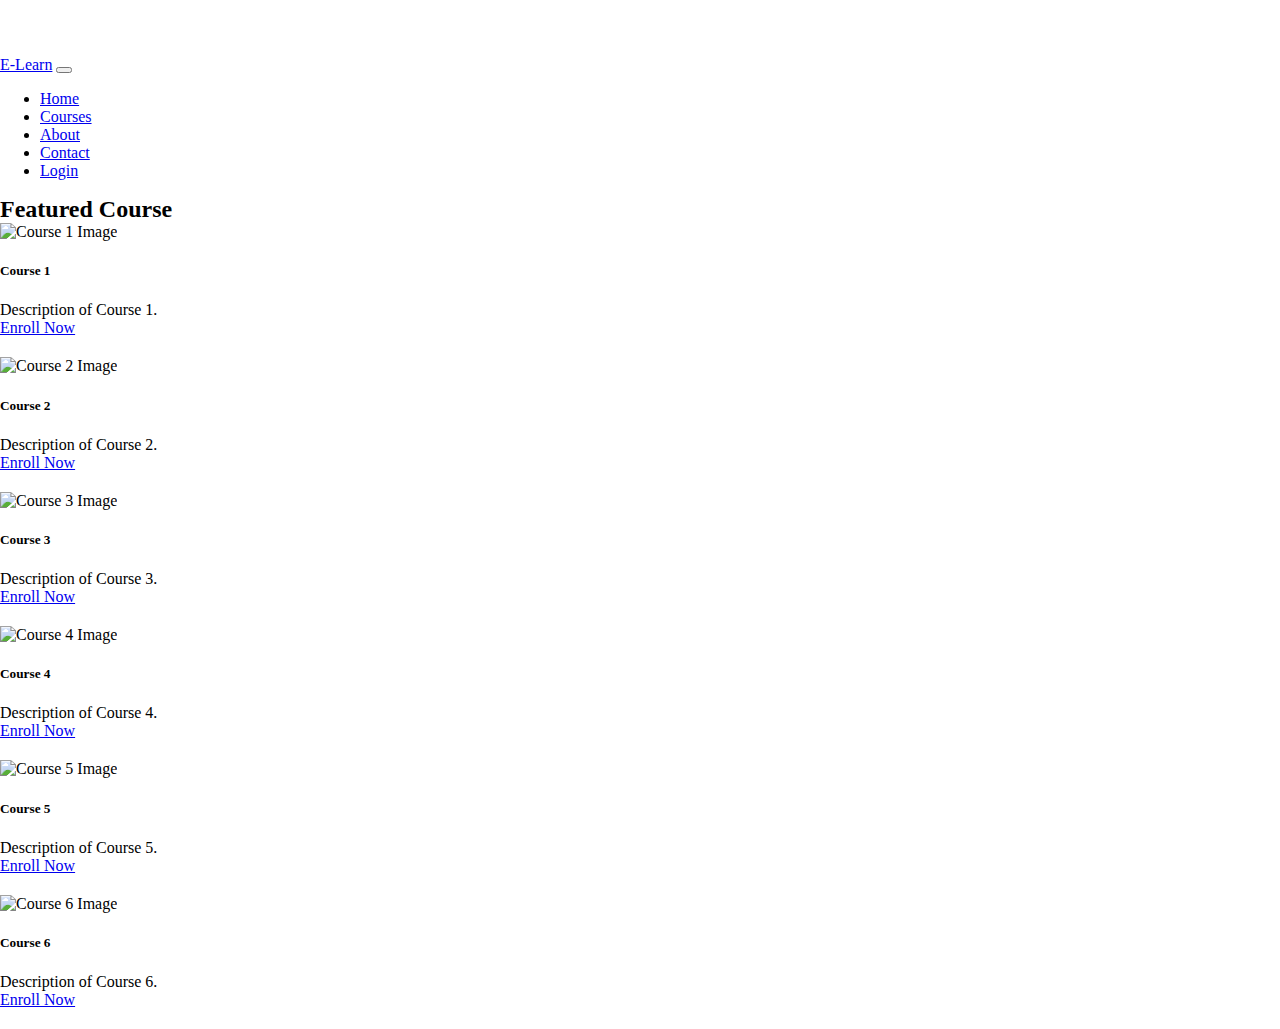
==== index.html @ 9f89cd89 "login added" ====
<!DOCTYPE html>
<html lang="en">
<head>
    <meta charset="UTF-8">
    <meta name="viewport" content="width=device-width, initial-scale=1, shrink-to-fit=no">
    <title>E-Learn</title>
    <link href="https://cdn.jsdelivr.net/npm/bootstrap@5.3.2/dist/css/bootstrap.min.css" rel="stylesheet" integrity="sha384-T3c6CoIi6uLrA9TneNEoa7RxnatzjcDSCmG1MXxSR1GAsXEV/Dwwykc2MPK8M2HN" crossorigin="anonymous">
    <script src="https://cdn.jsdelivr.net/npm/bootstrap@5.3.2/dist/js/bootstrap.bundle.min.js" integrity="sha384-C6RzsynM9kWDrMNeT87bh95OGNyZPhcTNXj1NW7RuBCsyN/o0jlpcV8Qyq46cDfL" crossorigin="anonymous"></script>
    <link href="index.css" rel="stylesheet">

</head>
<body>

<!-- Navigation Bar -->
<nav class="navbar navbar-expand-lg navbar-dark bg-dark fixed-top">
    <a class="navbar-brand" href="#">E-Learn</a>
    <button class="navbar-toggler" type="button" data-toggle="collapse" data-target="#navbarResponsive" aria-controls="navbarResponsive" aria-expanded="false" aria-label="Toggle navigation">
        <span class="navbar-toggler-icon"></span>
    </button>
    <div class="collapse navbar-collapse" id="navbarResponsive">
        <ul class="navbar-nav ml-auto">
            <li class="nav-item active">
                <a class="nav-link" href="index.html">Home</a>
            </li>
            <li class="nav-item">
                <a class="nav-link" href="Courses.html">Courses</a>
            </li>
            <li class="nav-item">
                <a class="nav-link" href="About.html">About</a>
            </li>
            <li class="nav-item">
                <a class="nav-link" href="Contact.html">Contact</a>
            </li>
            <li class="nav-item">
                <a class="nav-link" href="login.html">Login</a>
            </li>
        </ul>
    </div>
</nav>

<!-- Page Content -->
<div class="container">

    <!-- Featured Course Section -->
    <div class="row mt-4">
        <div class="col-lg-12">
            <h2 class="text-center">Featured Course</h2>
            <!-- Add featured course content here -->
        </div>
    </div>

    <!-- Course Cards Section -->
    <div class="row mt-4">
        <div class="col-lg-4">
            <div class="card course-card">
                <img src="course1.jpg" class="card-img-top" alt="Course 1 Image">
                <div class="card-body">
                    <h5 class="card-title">Course 1</h5>
                    <p class="card-text">Description of Course 1.</p>
                    <a href="#" class="btn btn-primary">Enroll Now</a>
                </div>
            </div>
        </div>
        <div class="col-lg-4">
            <div class="card course-card">
                <img src="course2.jpg" class="card-img-top" alt="Course 2 Image">
                <div class="card-body">
                    <h5 class="card-title">Course 2</h5>
                    <p class="card-text">Description of Course 2.</p>
                    <a href="#" class="btn btn-primary">Enroll Now</a>
                </div>
            </div>
        </div>
        <div class="col-lg-4">
            <div class="card course-card">
                <img src="course3.jpg" class="card-img-top" alt="Course 3 Image">
                <div class="card-body">
                    <h5 class="card-title">Course 3</h5>
                    <p class="card-text">Description of Course 3.</p>
                    <a href="#" class="btn btn-primary">Enroll Now</a>
                </div>
            </div>
        </div>
    </div>

    <div class="row mt-4">
        <div class="col-lg-4">
            <div class="card course-card">
                <img src="course4.jpg" class="card-img-top" alt="Course 4 Image">
                <div class="card-body">
                    <h5 class="card-title">Course 4</h5>
                    <p class="card-text">Description of Course 4.</p>
                    <a href="#" class="btn btn-primary">Enroll Now</a>
                </div>
            </div>
        </div>
        <div class="col-lg-4">
            <div class="card course-card">
                <img src="course5.jpg" class="card-img-top" alt="Course 5 Image">
                <div class="card-body">
                    <h5 class="card-title">Course 5</h5>
                    <p class="card-text">Description of Course 5.</p>
                    <a href="#" class="btn btn-primary">Enroll Now</a>
                </div>
            </div>
        </div>
        <div class="col-lg-4">
            <div class="card course-card">
                <img src="course6.jpg" class="card-img-top" alt="Course 6 Image">
                <div class="card-body">
                    <h5 class="card-title">Course 6</h5>
                    <p class="card-text">Description of Course 6.</p>
                    <a href="#" class="btn btn-primary">Enroll Now</a>
                </div>
            </div>
        </div>
    </div>

</div>

</body>
</html>
---- index.css ----
/* Reset some default margin and padding */
body, h1, h2, h3, p {
    margin: 0;
    padding: 0;
}

body {
    padding-top: 56px; /* Adjusted for fixed navbar */
}

.course-card {
    margin-bottom: 20px;
}

.login-container {
    max-width: 400px;
    margin: 50px auto;
}
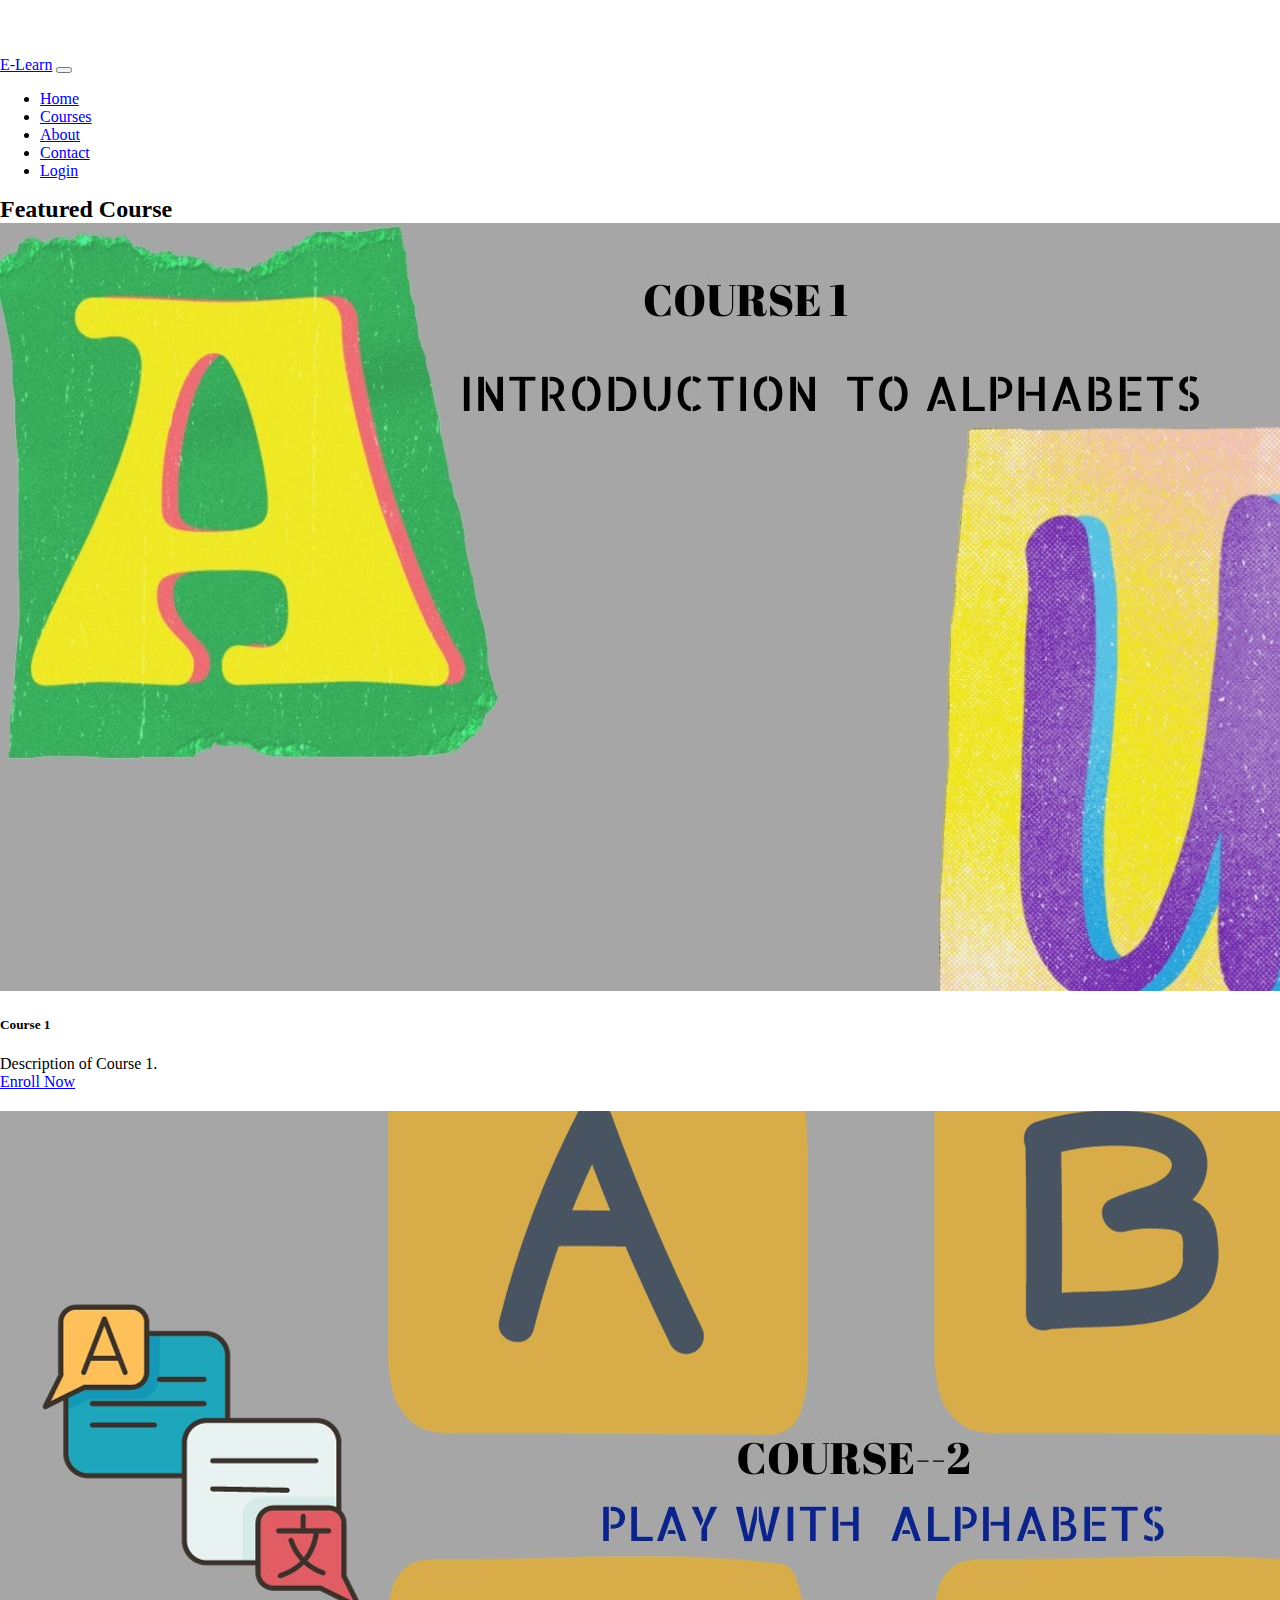
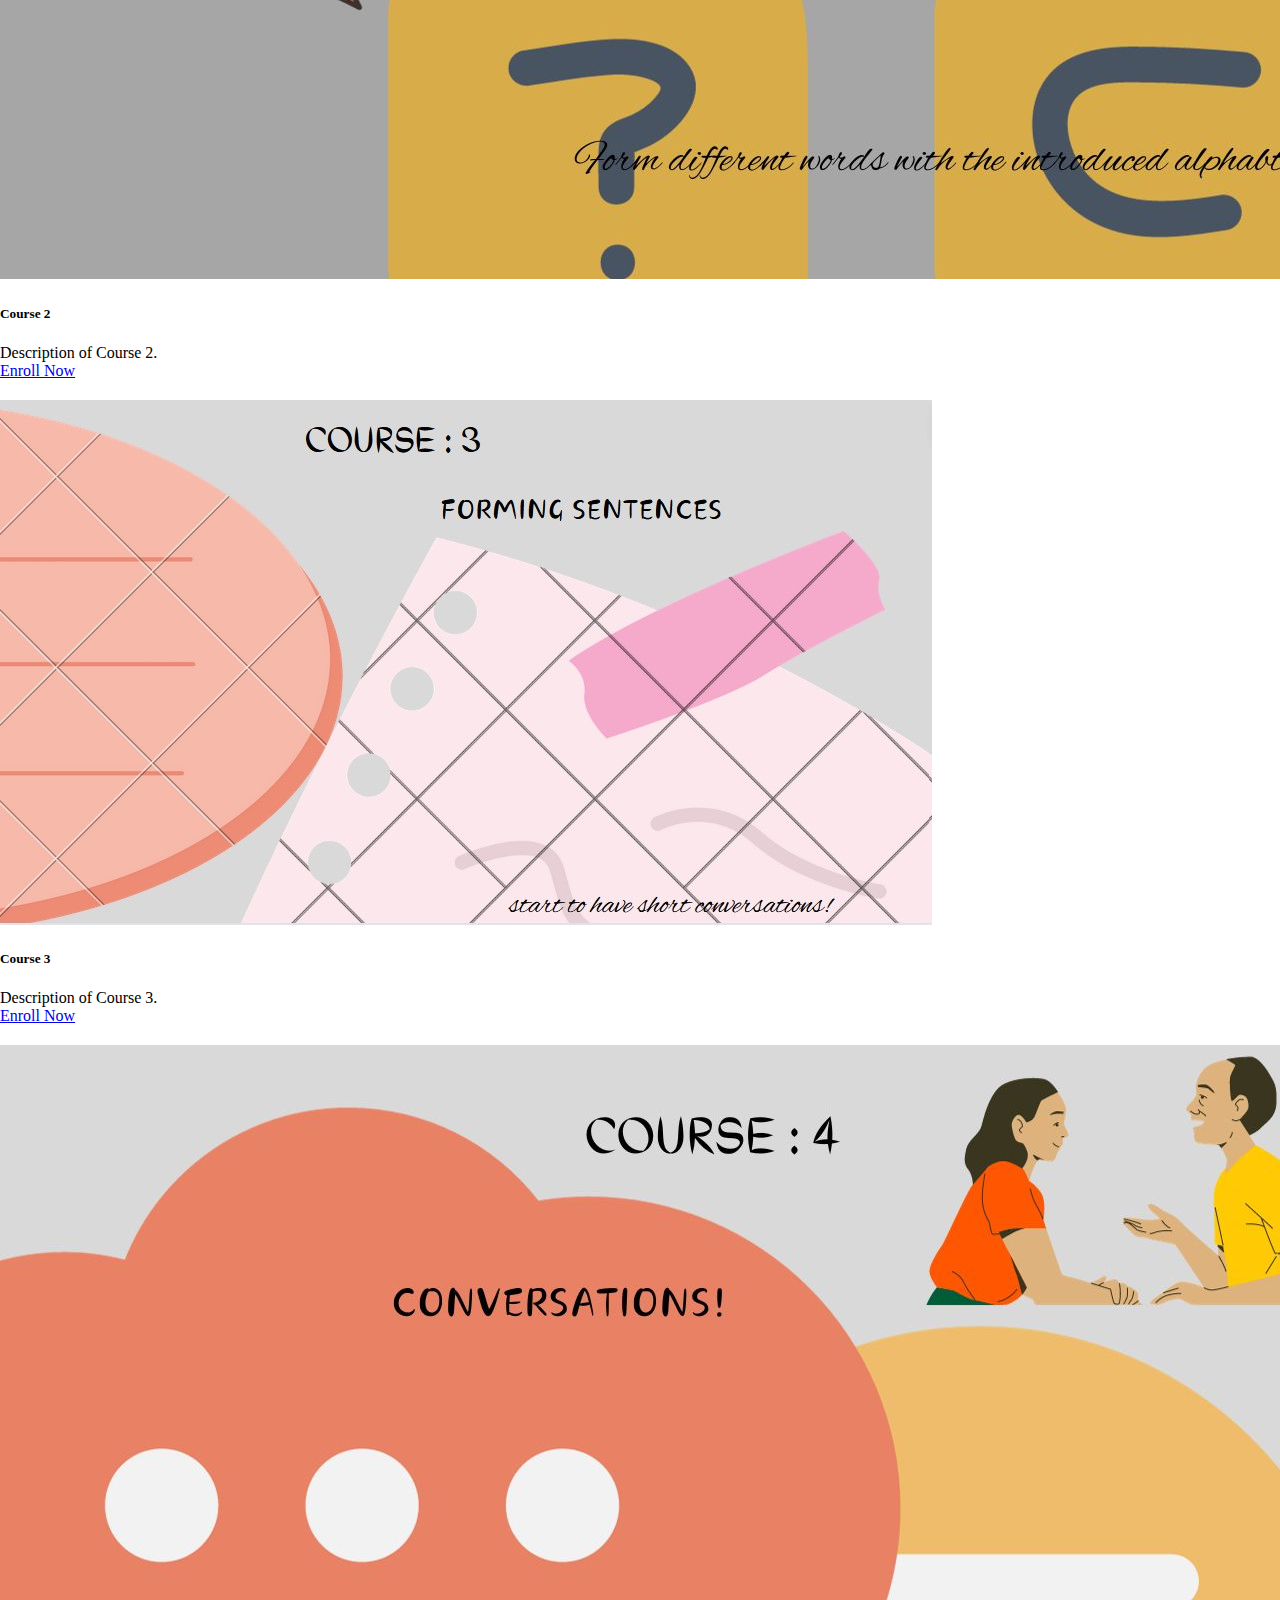
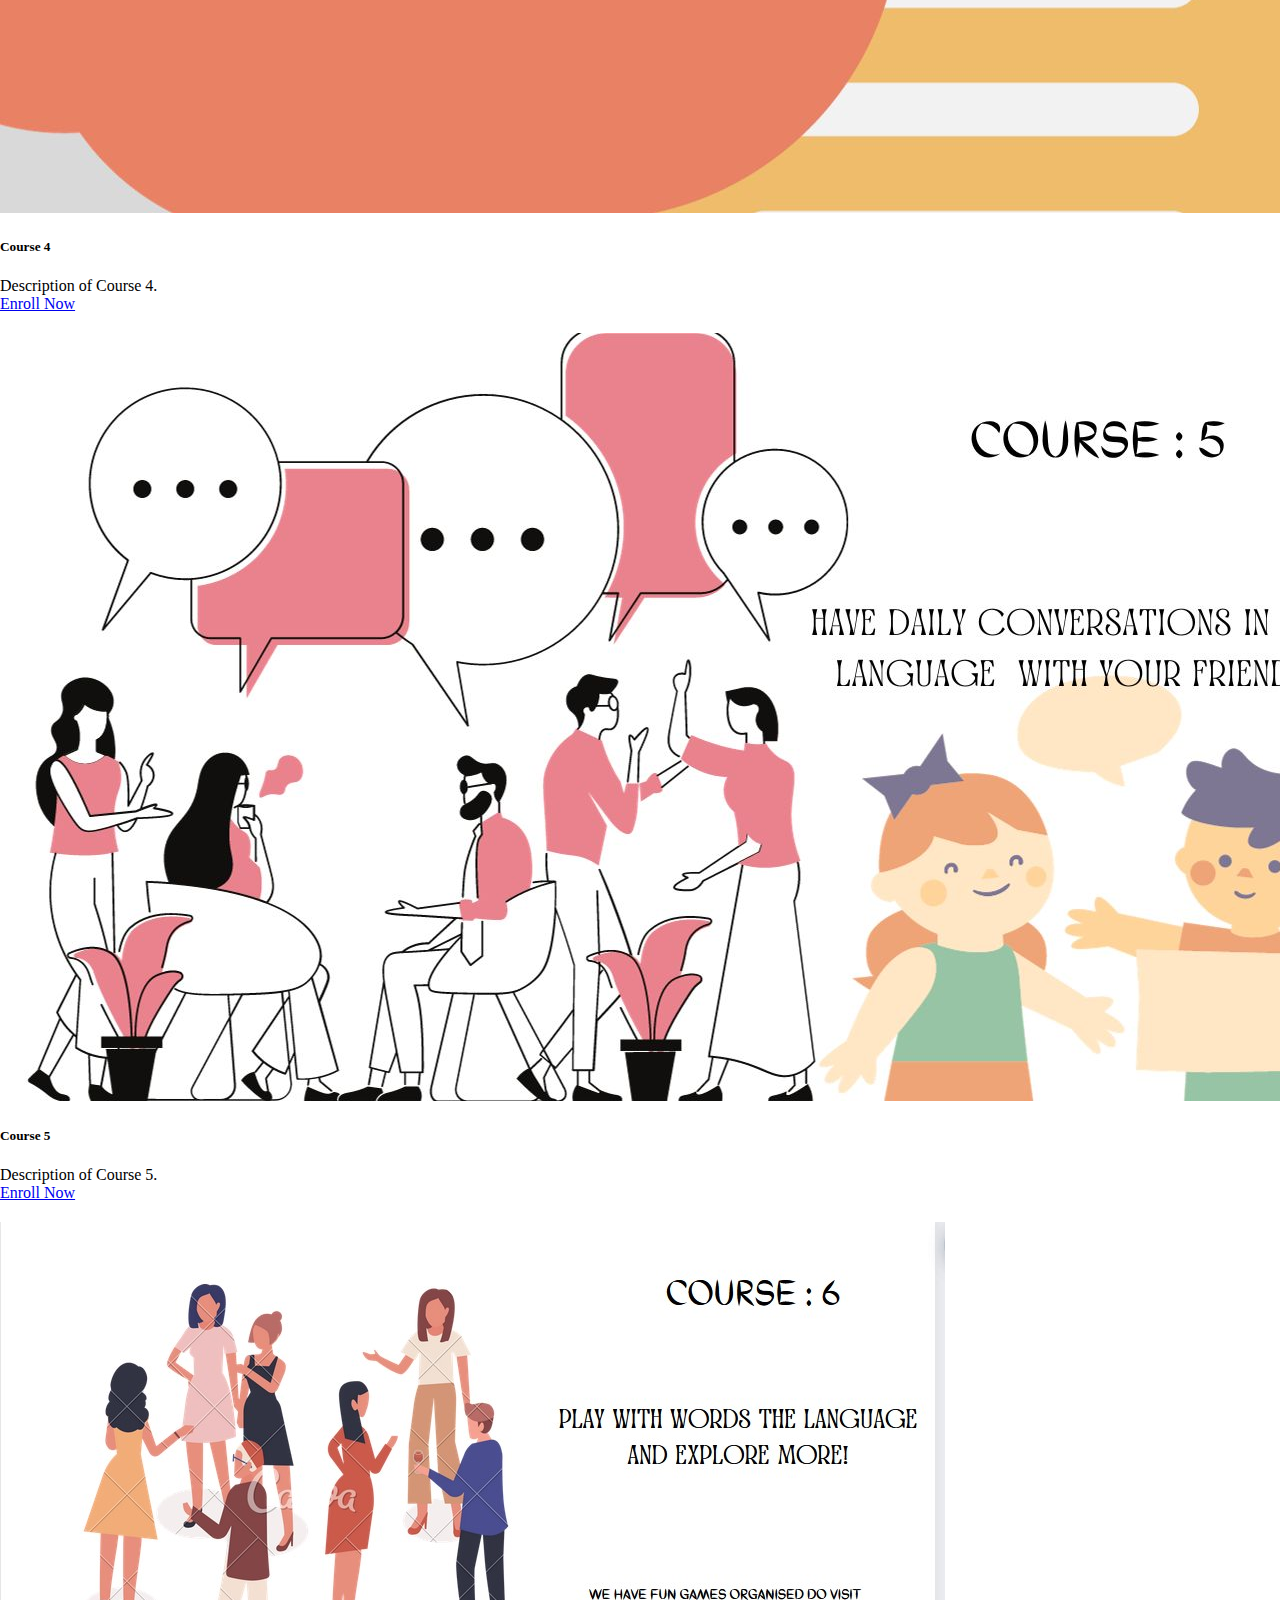
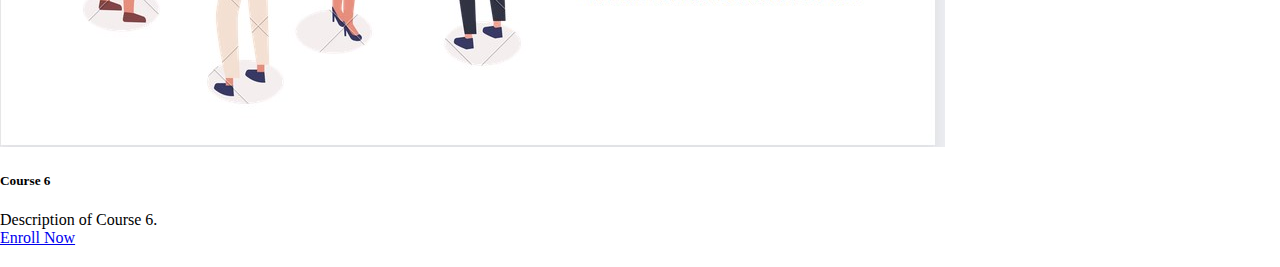
==== commit eabf9667: "fixed db handeling" ====
--- a/index.html
+++ b/index.html
@@ -5,16 +5,16 @@
     <meta name="viewport" content="width=device-width, initial-scale=1, shrink-to-fit=no">
     <title>E-Learn</title>
     <link href="https://cdn.jsdelivr.net/npm/bootstrap@5.3.2/dist/css/bootstrap.min.css" rel="stylesheet" integrity="sha384-T3c6CoIi6uLrA9TneNEoa7RxnatzjcDSCmG1MXxSR1GAsXEV/Dwwykc2MPK8M2HN" crossorigin="anonymous">
+    <script src="https://code.jquery.com/jquery-3.6.0.min.js" integrity="sha384-Gn5384xqQ1aoWXA+058RXPxPg6fy4IWvTNh0E263XmFcJlSAwiGgFAW/dAiS6JXm" crossorigin="anonymous"></script>
     <script src="https://cdn.jsdelivr.net/npm/bootstrap@5.3.2/dist/js/bootstrap.bundle.min.js" integrity="sha384-C6RzsynM9kWDrMNeT87bh95OGNyZPhcTNXj1NW7RuBCsyN/o0jlpcV8Qyq46cDfL" crossorigin="anonymous"></script>
     <link href="index.css" rel="stylesheet">
-
 </head>
 <body>
 
 <!-- Navigation Bar -->
 <nav class="navbar navbar-expand-lg navbar-dark bg-dark fixed-top">
-    <a class="navbar-brand" href="#">E-Learn</a>
-    <button class="navbar-toggler" type="button" data-toggle="collapse" data-target="#navbarResponsive" aria-controls="navbarResponsive" aria-expanded="false" aria-label="Toggle navigation">
+    <a class="navbar-brand" href="index.html">E-Learn</a>
+    <button class="navbar-toggler" type="button" data-bs-toggle="collapse" data-bs-target="#navbarResponsive" aria-controls="navbarResponsive" aria-expanded="false" aria-label="Toggle navigation">
         <span class="navbar-toggler-icon"></span>
     </button>
     <div class="collapse navbar-collapse" id="navbarResponsive">
@@ -53,7 +53,7 @@
     <div class="row mt-4">
         <div class="col-lg-4">
             <div class="card course-card">
-                <img src="course1.jpg" class="card-img-top" alt="Course 1 Image">
+                <img src="/COURSE 1.jpg" class="card-img-top" alt="Course 1 Image">
                 <div class="card-body">
                     <h5 class="card-title">Course 1</h5>
                     <p class="card-text">Description of Course 1.</p>
@@ -63,7 +63,7 @@
         </div>
         <div class="col-lg-4">
             <div class="card course-card">
-                <img src="course2.jpg" class="card-img-top" alt="Course 2 Image">
+                <img src="/COURSE 2.jpg" class="card-img-top" alt="Course 2 Image">
                 <div class="card-body">
                     <h5 class="card-title">Course 2</h5>
                     <p class="card-text">Description of Course 2.</p>
@@ -73,7 +73,7 @@
         </div>
         <div class="col-lg-4">
             <div class="card course-card">
-                <img src="course3.jpg" class="card-img-top" alt="Course 3 Image">
+                <img src="/COURSE 3.jpg" class="card-img-top" alt="Course 3 Image">
                 <div class="card-body">
                     <h5 class="card-title">Course 3</h5>
                     <p class="card-text">Description of Course 3.</p>
@@ -81,12 +81,9 @@
                 </div>
             </div>
         </div>
-    </div>
-
-    <div class="row mt-4">
         <div class="col-lg-4">
             <div class="card course-card">
-                <img src="course4.jpg" class="card-img-top" alt="Course 4 Image">
+                <img src="/COURSE 4.jpg" class="card-img-top" alt="Course 4 Image">
                 <div class="card-body">
                     <h5 class="card-title">Course 4</h5>
                     <p class="card-text">Description of Course 4.</p>
@@ -96,7 +93,7 @@
         </div>
         <div class="col-lg-4">
             <div class="card course-card">
-                <img src="course5.jpg" class="card-img-top" alt="Course 5 Image">
+                <img src="/COURSE 5.jpg" class="card-img-top" alt="Course 5 Image">
                 <div class="card-body">
                     <h5 class="card-title">Course 5</h5>
                     <p class="card-text">Description of Course 5.</p>
@@ -106,7 +103,7 @@
         </div>
         <div class="col-lg-4">
             <div class="card course-card">
-                <img src="course6.jpg" class="card-img-top" alt="Course 6 Image">
+                <img src="/COURSE 6.jpg" class="card-img-top" alt="Course 6 Image">
                 <div class="card-body">
                     <h5 class="card-title">Course 6</h5>
                     <p class="card-text">Description of Course 6.</p>
@@ -114,6 +111,7 @@
                 </div>
             </div>
         </div>
+        <!-- Add more course cards as needed -->
     </div>
 
 </div>
--- a/index.css
+++ b/index.css
@@ -16,3 +16,6 @@
     max-width: 400px;
     margin: 50px auto;
 }
+.navbar navbar-expand-lg navbar-dark bg-dark fixed-top{
+    color: royalblue !important;
+}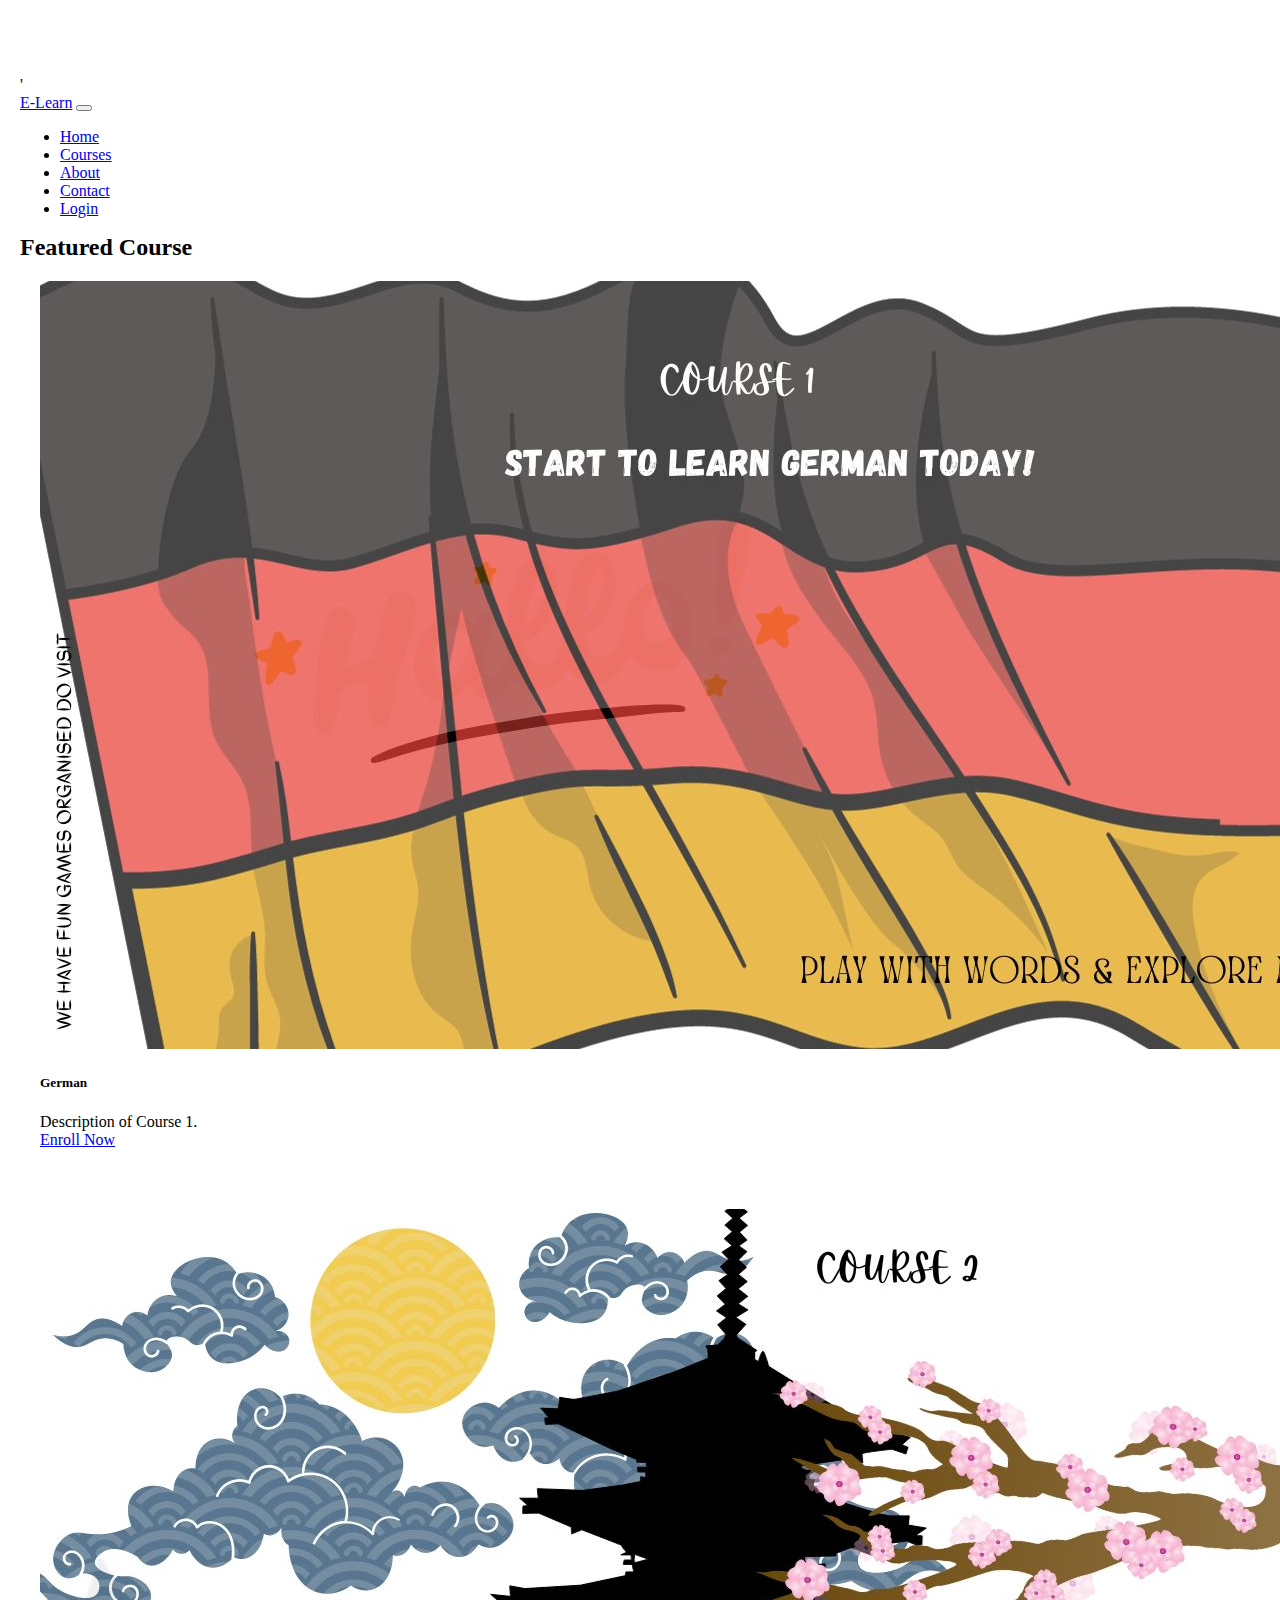
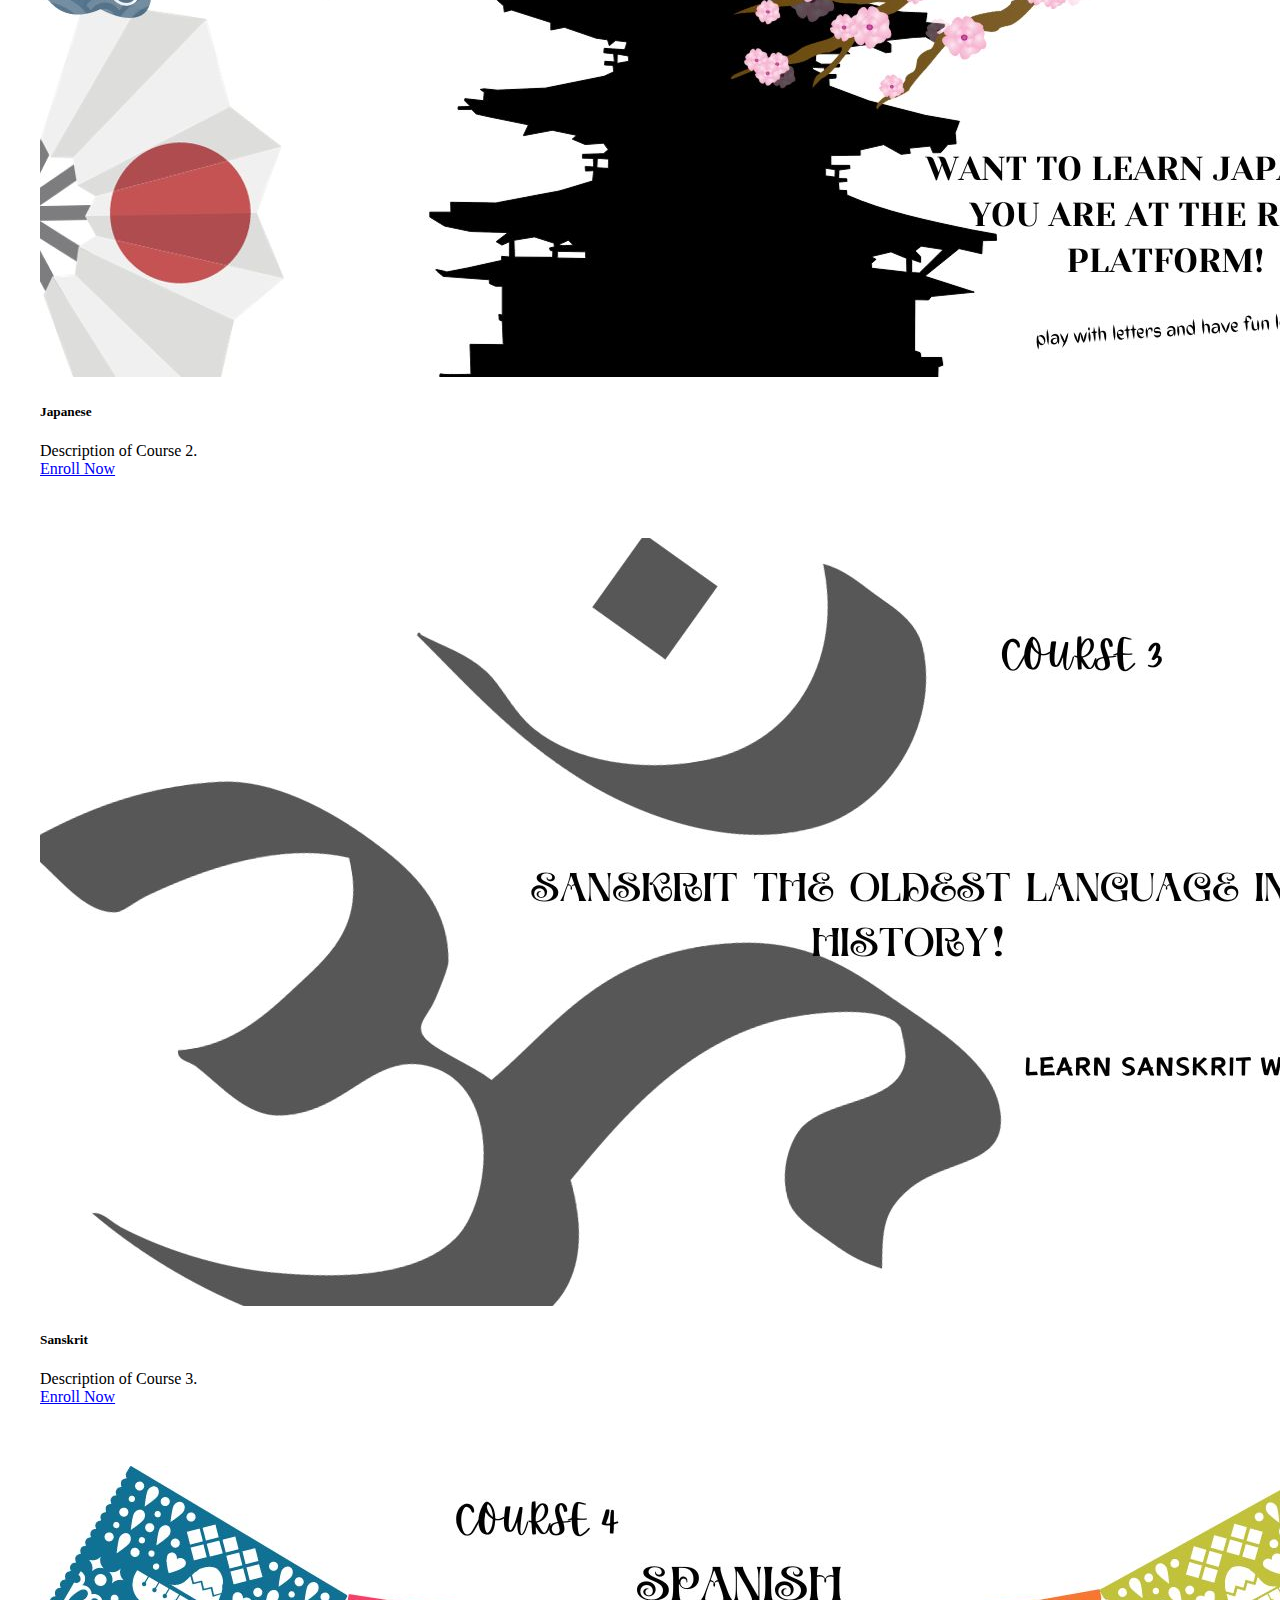
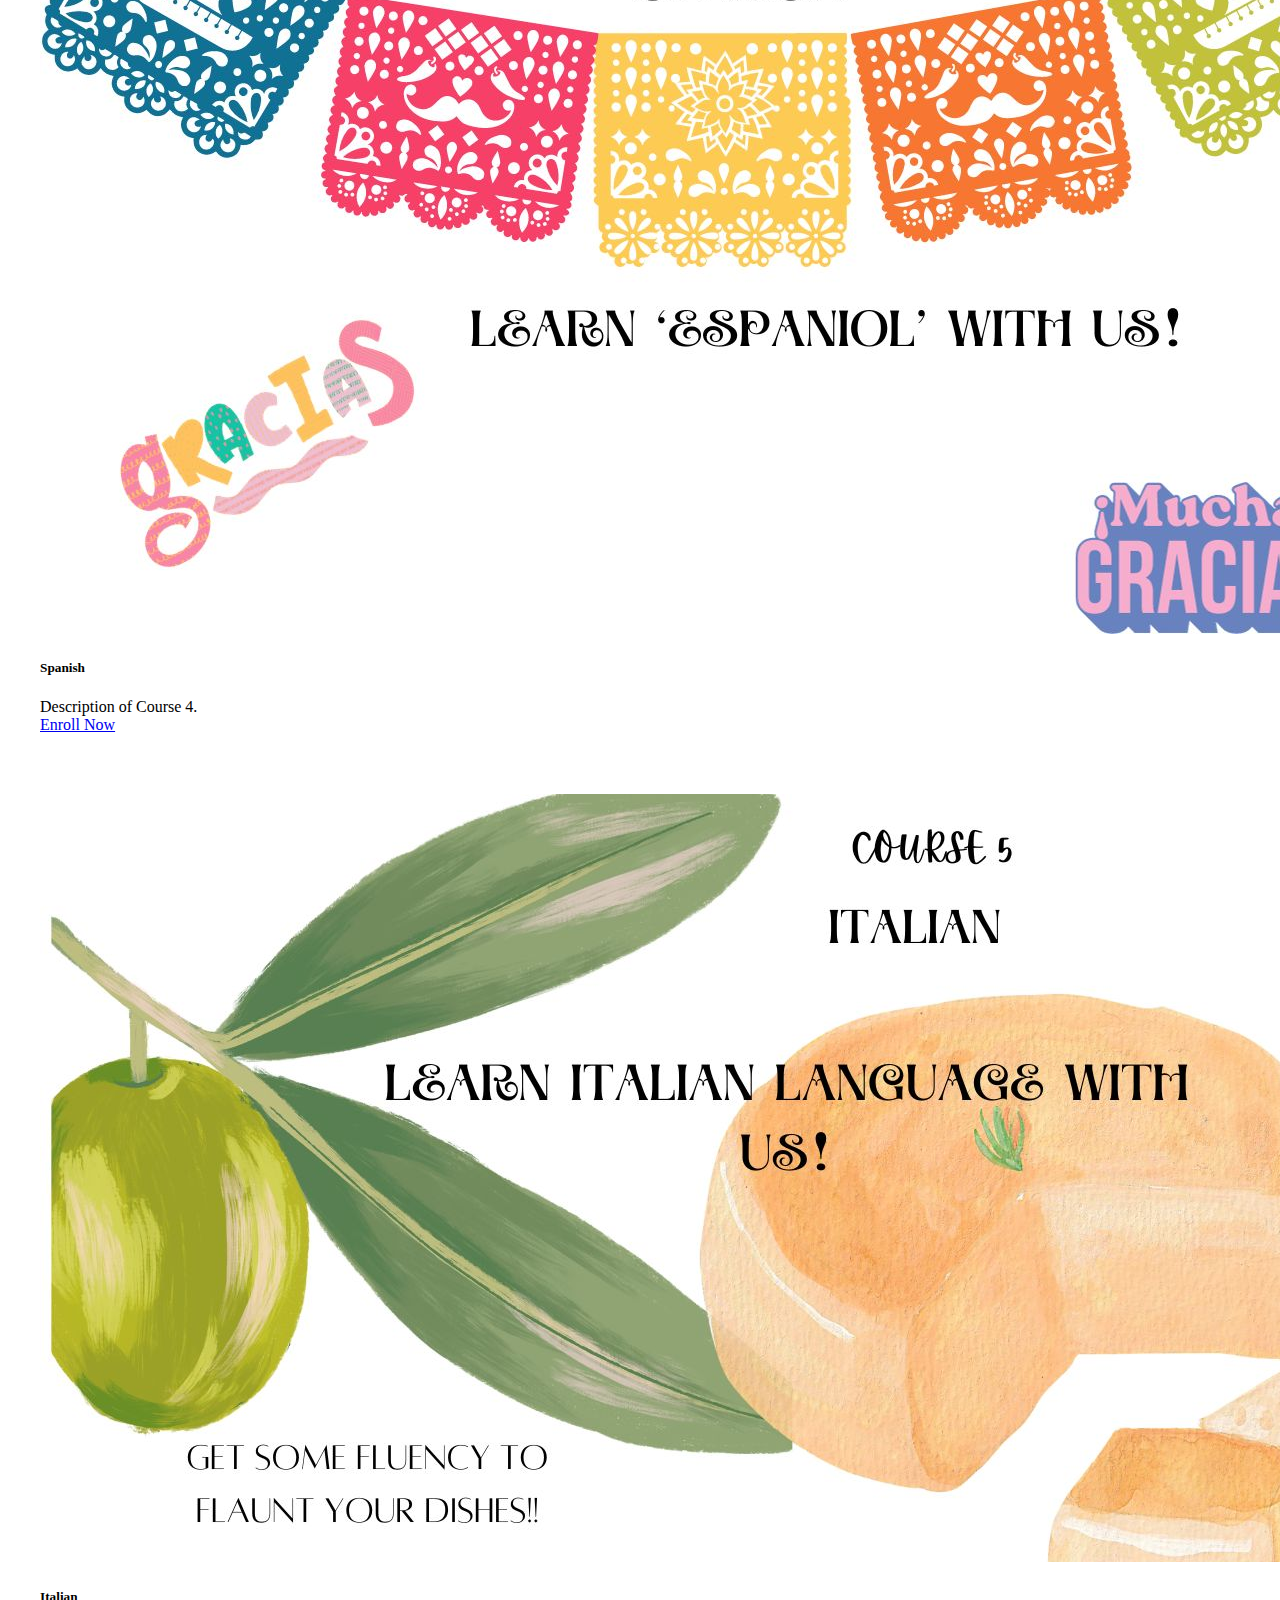
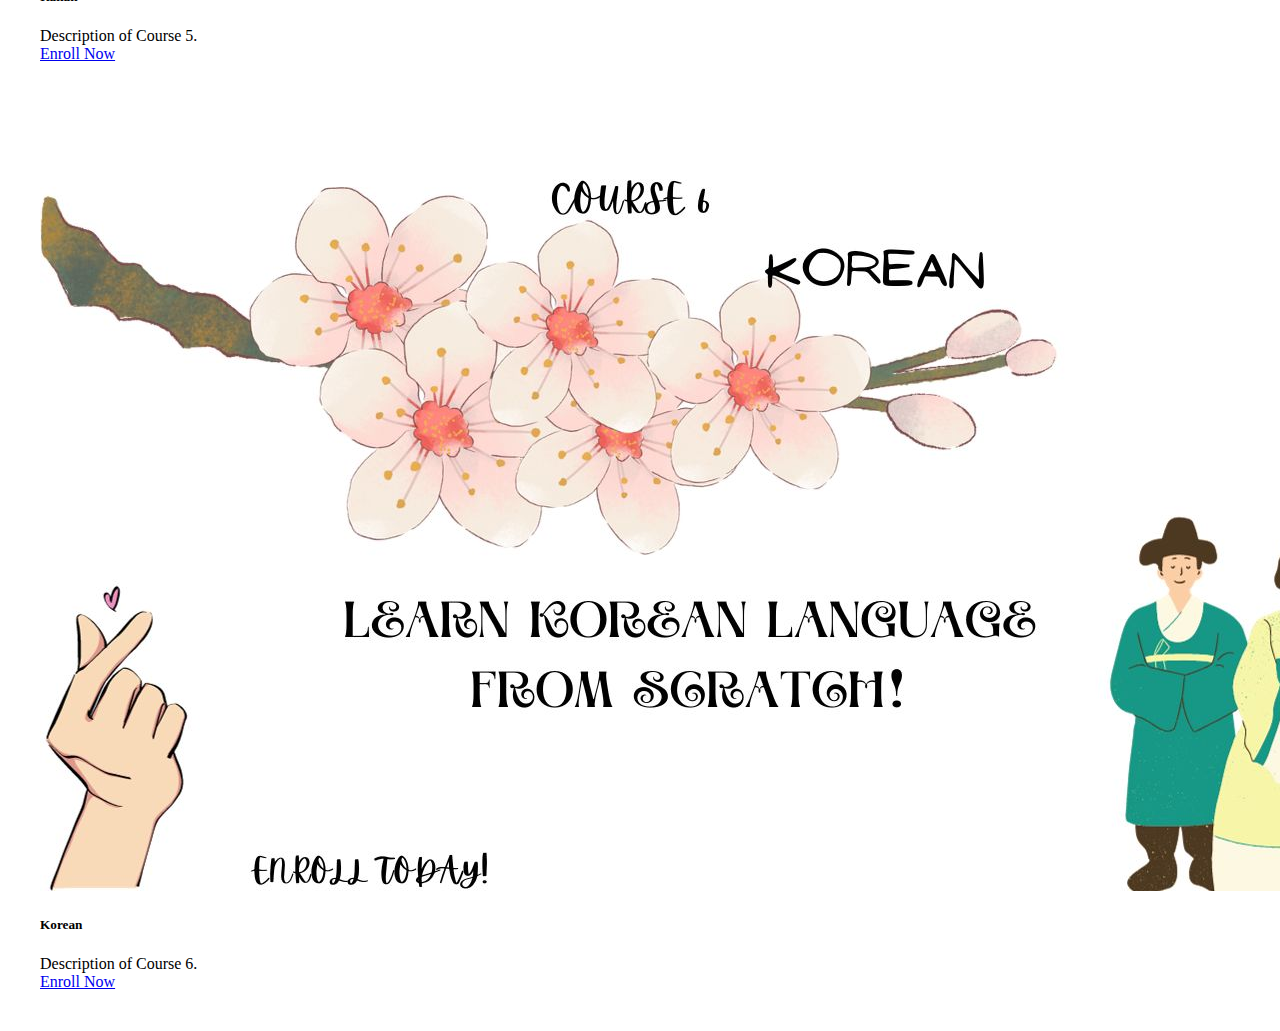
==== commit fb58c4ce: "css nd course updates" ====
--- a/index.html
+++ b/index.html
@@ -7,7 +7,8 @@
     <link href="https://cdn.jsdelivr.net/npm/bootstrap@5.3.2/dist/css/bootstrap.min.css" rel="stylesheet" integrity="sha384-T3c6CoIi6uLrA9TneNEoa7RxnatzjcDSCmG1MXxSR1GAsXEV/Dwwykc2MPK8M2HN" crossorigin="anonymous">
     <script src="https://code.jquery.com/jquery-3.6.0.min.js" integrity="sha384-Gn5384xqQ1aoWXA+058RXPxPg6fy4IWvTNh0E263XmFcJlSAwiGgFAW/dAiS6JXm" crossorigin="anonymous"></script>
     <script src="https://cdn.jsdelivr.net/npm/bootstrap@5.3.2/dist/js/bootstrap.bundle.min.js" integrity="sha384-C6RzsynM9kWDrMNeT87bh95OGNyZPhcTNXj1NW7RuBCsyN/o0jlpcV8Qyq46cDfL" crossorigin="anonymous"></script>
-    <link href="index.css" rel="stylesheet">
+    <link href="index.css" rel="stylesheet">'
+
 </head>
 <body>
 
@@ -53,61 +54,61 @@
     <div class="row mt-4">
         <div class="col-lg-4">
             <div class="card course-card">
-                <img src="/COURSE 1.jpg" class="card-img-top" alt="Course 1 Image">
+                <img src="COURSE 1.jpg" class="card-img-top" alt="Course 1 Image">
                 <div class="card-body">
-                    <h5 class="card-title">Course 1</h5>
+                    <h5 class="card-title">German </h5>
                     <p class="card-text">Description of Course 1.</p>
-                    <a href="#" class="btn btn-primary">Enroll Now</a>
+                    <a href="course_redirect.html" class="btn btn-primary">Enroll Now</a>
                 </div>
             </div>
         </div>
         <div class="col-lg-4">
             <div class="card course-card">
-                <img src="/COURSE 2.jpg" class="card-img-top" alt="Course 2 Image">
+                <img src="COURSE 2.jpg" class="card-img-top" alt="Course 2 Image">
                 <div class="card-body">
-                    <h5 class="card-title">Course 2</h5>
+                    <h5 class="card-title">Japanese</h5>
                     <p class="card-text">Description of Course 2.</p>
-                    <a href="#" class="btn btn-primary">Enroll Now</a>
+                    <a href="course_redirect.html" class="btn btn-primary">Enroll Now</a>
                 </div>
             </div>
         </div>
         <div class="col-lg-4">
             <div class="card course-card">
-                <img src="/COURSE 3.jpg" class="card-img-top" alt="Course 3 Image">
+                <img src="COURSE 3.jpg" class="card-img-top" alt="Course 3 Image">
                 <div class="card-body">
-                    <h5 class="card-title">Course 3</h5>
+                    <h5 class="card-title">Sanskrit </h5>
                     <p class="card-text">Description of Course 3.</p>
-                    <a href="#" class="btn btn-primary">Enroll Now</a>
+                    <a href="course_redirect.html" class="btn btn-primary">Enroll Now</a>
                 </div>
             </div>
         </div>
         <div class="col-lg-4">
             <div class="card course-card">
-                <img src="/COURSE 4.jpg" class="card-img-top" alt="Course 4 Image">
+                <img src="COURSE 4.jpg" class="card-img-top" alt="Course 4 Image">
                 <div class="card-body">
-                    <h5 class="card-title">Course 4</h5>
+                    <h5 class="card-title">Spanish </h5>
                     <p class="card-text">Description of Course 4.</p>
-                    <a href="#" class="btn btn-primary">Enroll Now</a>
+                    <a href="course_redirect.html" class="btn btn-primary">Enroll Now</a>
                 </div>
             </div>
         </div>
         <div class="col-lg-4">
             <div class="card course-card">
-                <img src="/COURSE 5.jpg" class="card-img-top" alt="Course 5 Image">
+                <img src="COURSE 5.jpg" class="card-img-top" alt="Course 5 Image">
                 <div class="card-body">
-                    <h5 class="card-title">Course 5</h5>
+                    <h5 class="card-title">Italian</h5>
                     <p class="card-text">Description of Course 5.</p>
-                    <a href="#" class="btn btn-primary">Enroll Now</a>
+                    <a href="course_redirect.html" class="btn btn-primary">Enroll Now</a>
                 </div>
             </div>
         </div>
         <div class="col-lg-4">
             <div class="card course-card">
-                <img src="/COURSE 6.jpg" class="card-img-top" alt="Course 6 Image">
+                <img src="COURSE 6.jpg" class="card-img-top" alt="Course 6 Image">
                 <div class="card-body">
-                    <h5 class="card-title">Course 6</h5>
+                    <h5 class="card-title">Korean</h5>
                     <p class="card-text">Description of Course 6.</p>
-                    <a href="#" class="btn btn-primary">Enroll Now</a>
+                    <a href="course_redirect.html" class="btn btn-primary">Enroll Now</a>
                 </div>
             </div>
         </div>
--- a/index.css
+++ b/index.css
@@ -18,4 +18,13 @@
 }
 .navbar navbar-expand-lg navbar-dark bg-dark fixed-top{
     color: royalblue !important;
-}+}
+ body {
+     padding-top: 56px; /* Adjusted for the fixed navbar height */
+     margin: 20px; /* Added margin to the body */
+ }
+.course-card {
+    margin-bottom: 20px;
+    padding: 20px;
+    max-width: 400px; /* Added max-width to the cards */
+}
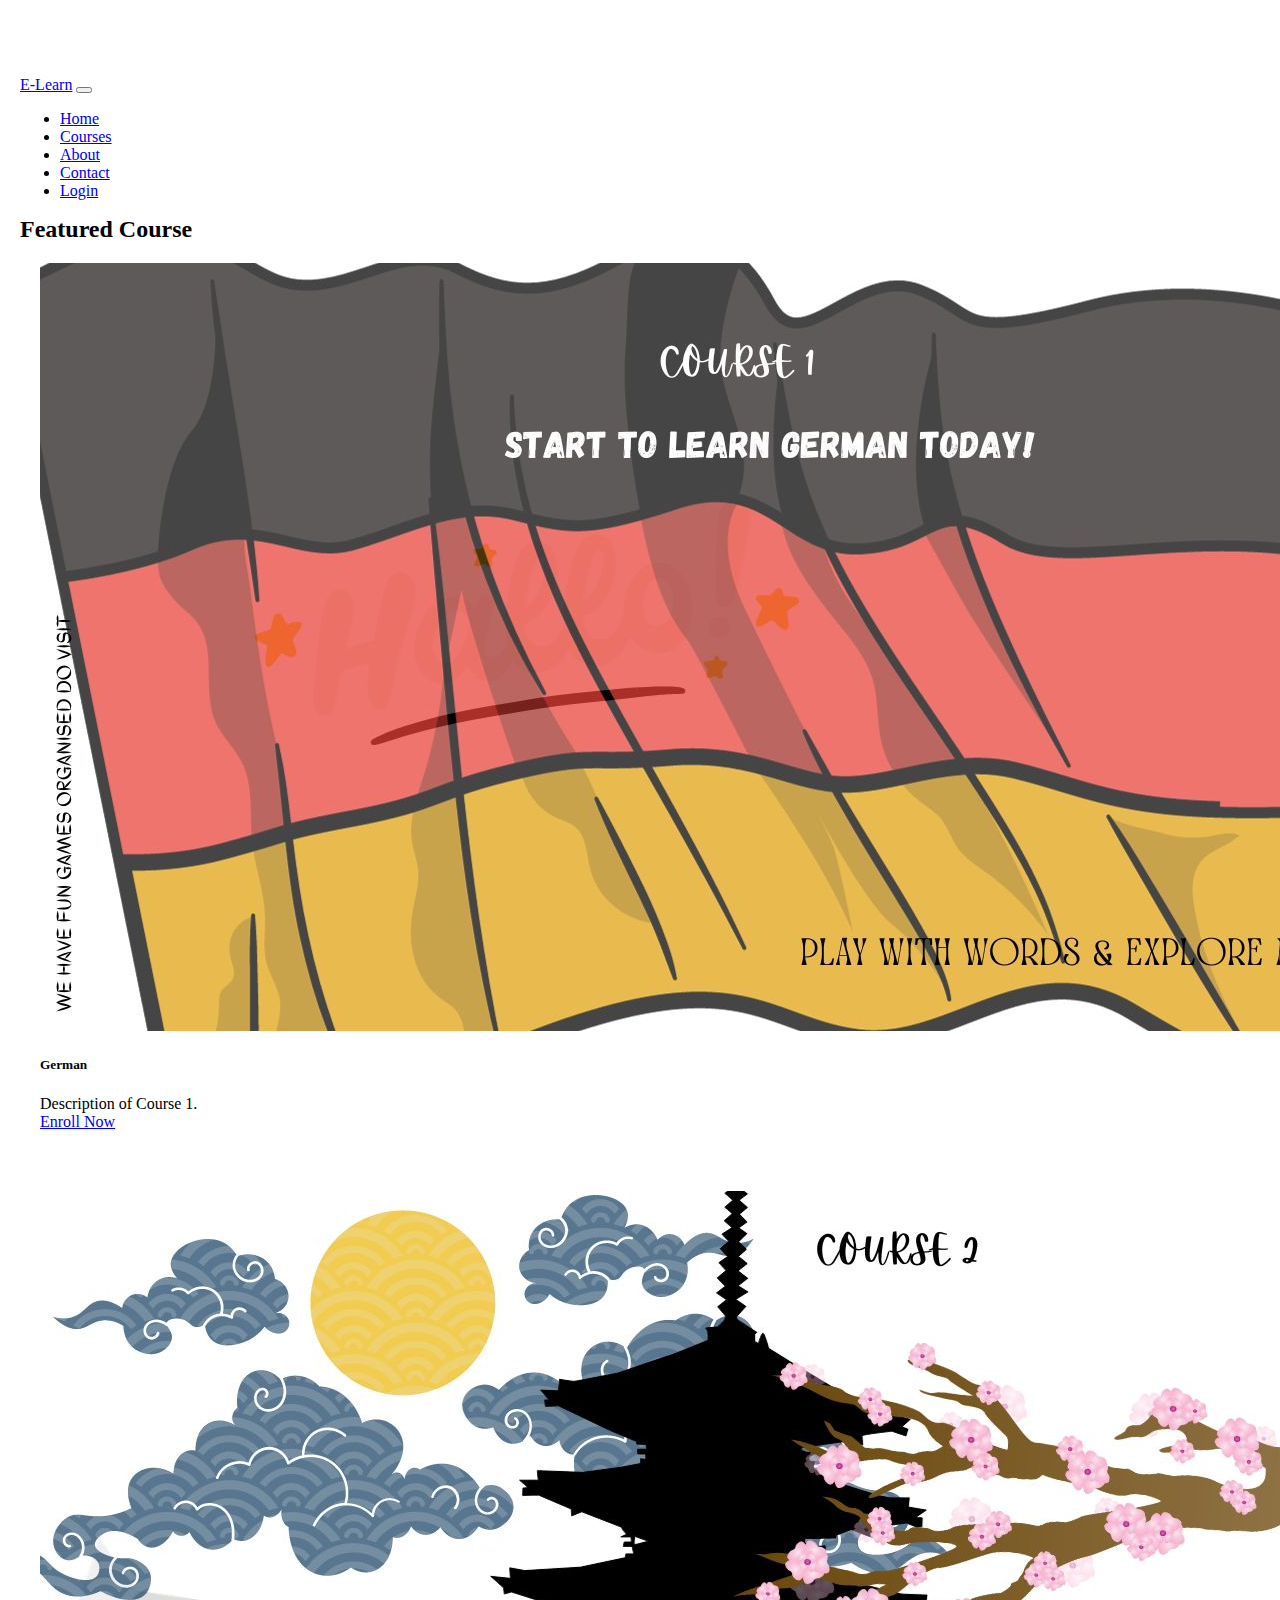
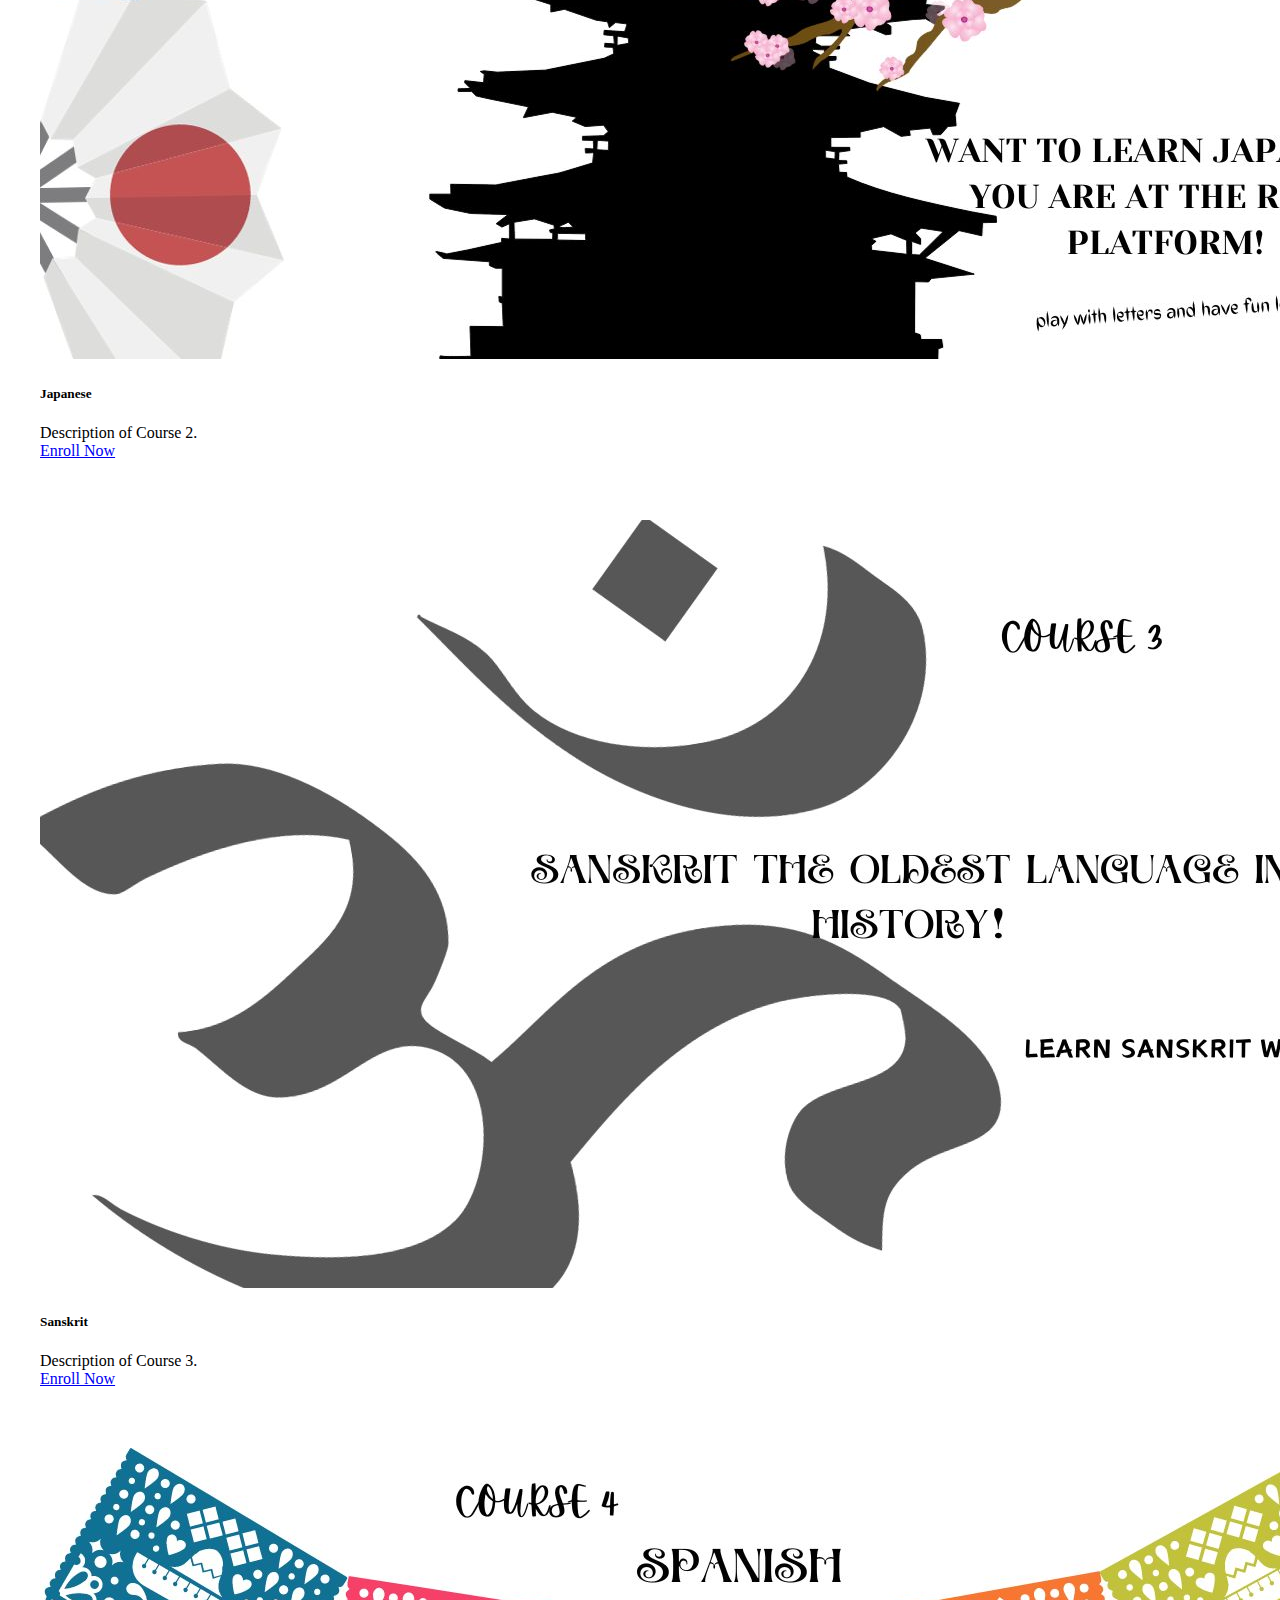
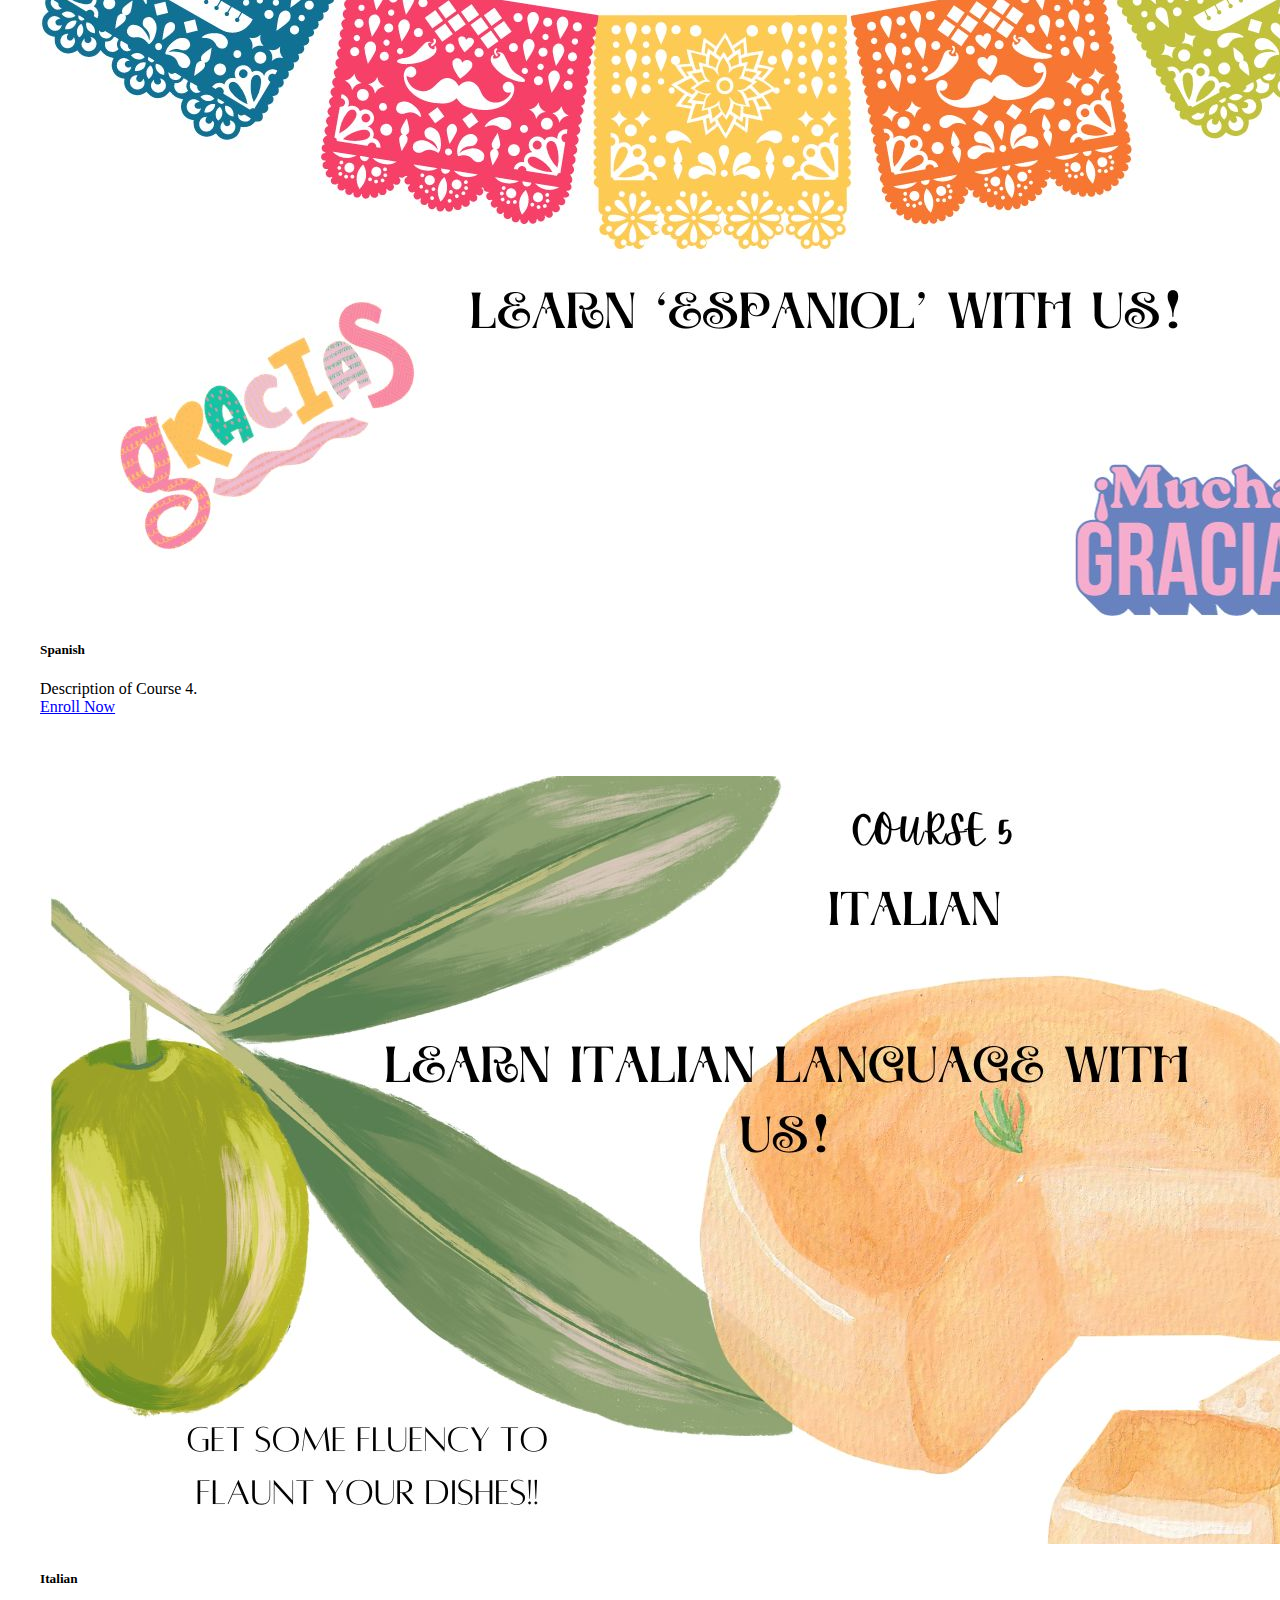
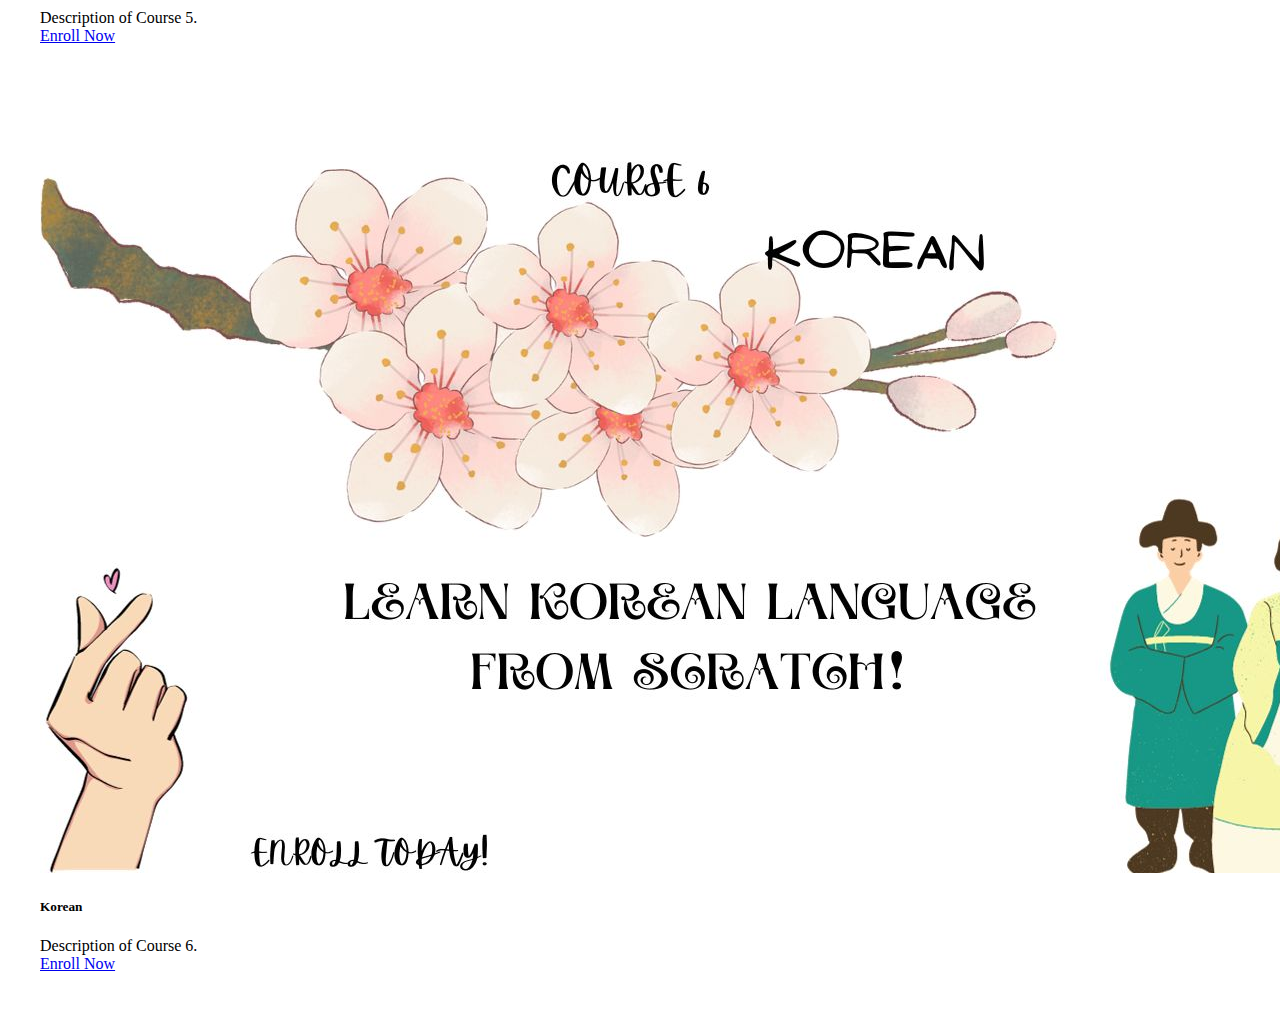
==== commit 7ee46397: "css nd course updates" ====
--- a/index.html
+++ b/index.html
@@ -7,7 +7,7 @@
     <link href="https://cdn.jsdelivr.net/npm/bootstrap@5.3.2/dist/css/bootstrap.min.css" rel="stylesheet" integrity="sha384-T3c6CoIi6uLrA9TneNEoa7RxnatzjcDSCmG1MXxSR1GAsXEV/Dwwykc2MPK8M2HN" crossorigin="anonymous">
     <script src="https://code.jquery.com/jquery-3.6.0.min.js" integrity="sha384-Gn5384xqQ1aoWXA+058RXPxPg6fy4IWvTNh0E263XmFcJlSAwiGgFAW/dAiS6JXm" crossorigin="anonymous"></script>
     <script src="https://cdn.jsdelivr.net/npm/bootstrap@5.3.2/dist/js/bootstrap.bundle.min.js" integrity="sha384-C6RzsynM9kWDrMNeT87bh95OGNyZPhcTNXj1NW7RuBCsyN/o0jlpcV8Qyq46cDfL" crossorigin="anonymous"></script>
-    <link href="index.css" rel="stylesheet">'
+    <link href="index.css" rel="stylesheet">
 
 </head>
 <body>
